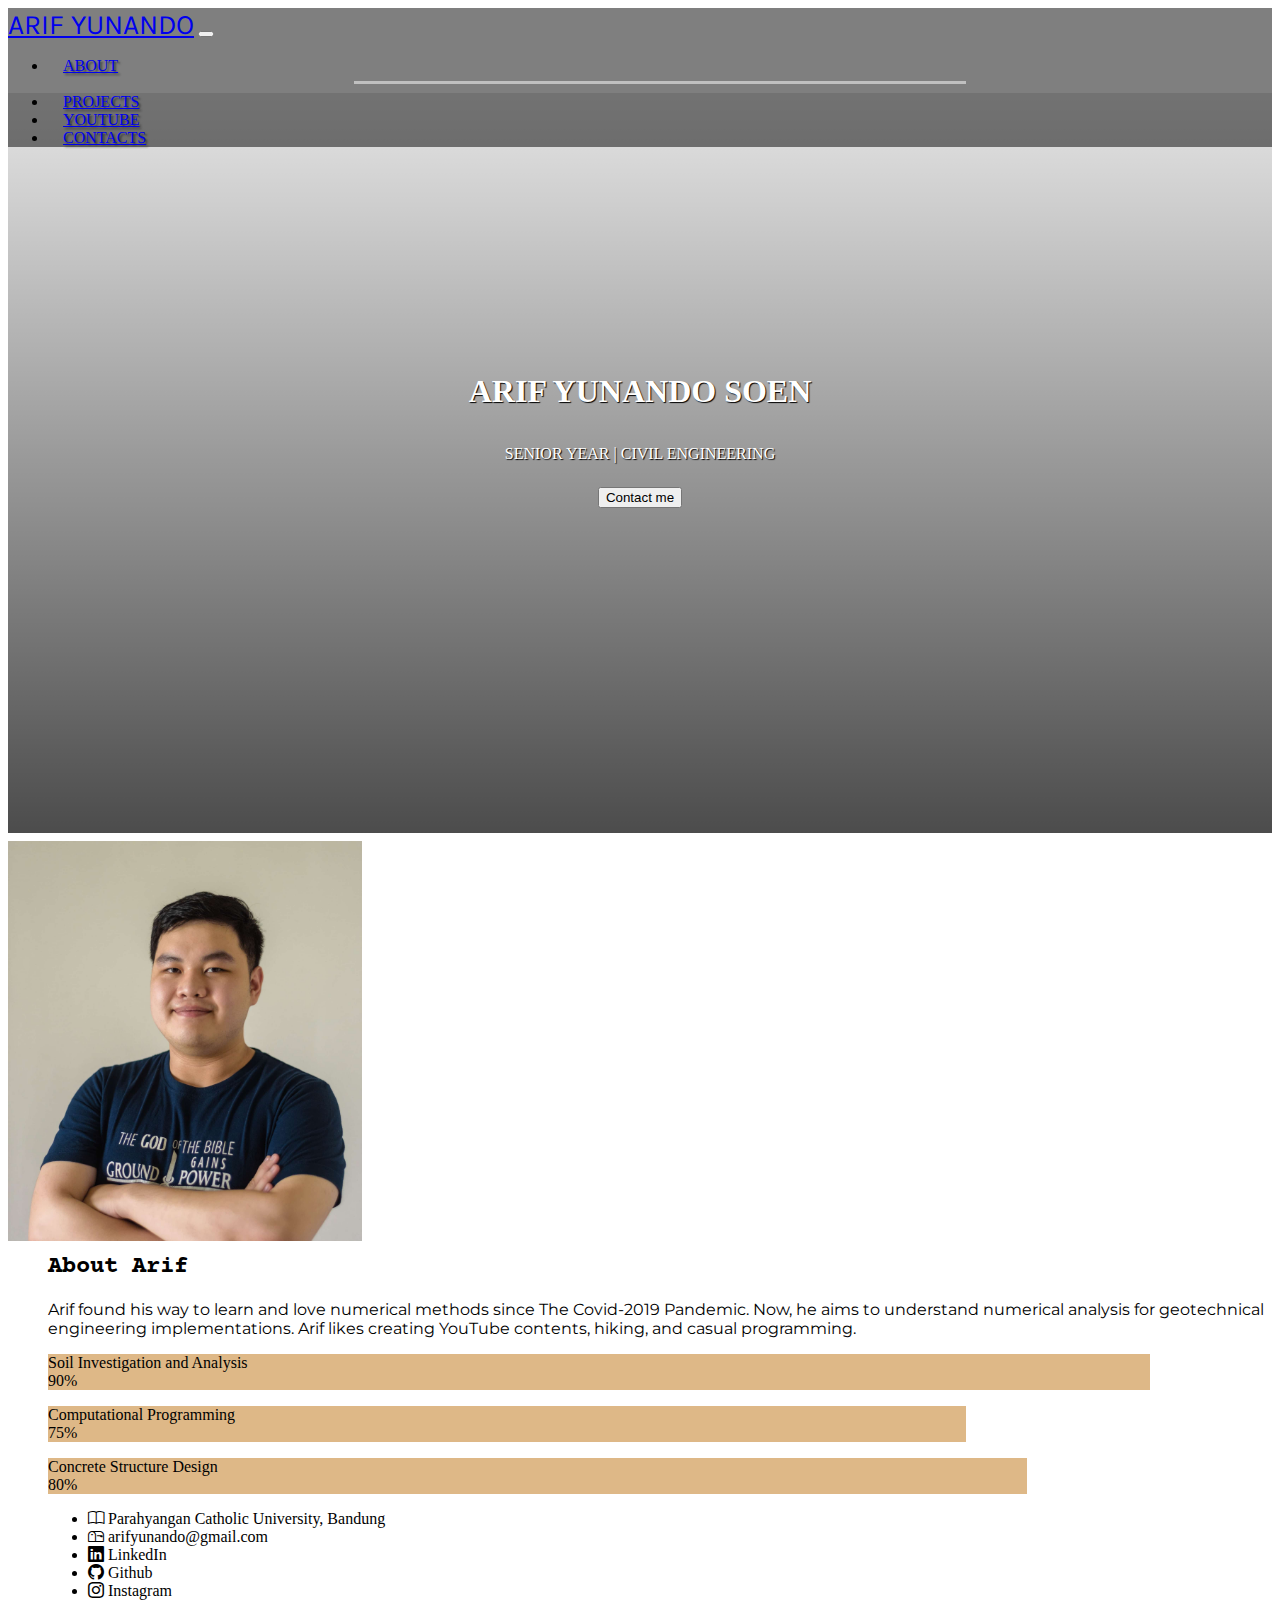
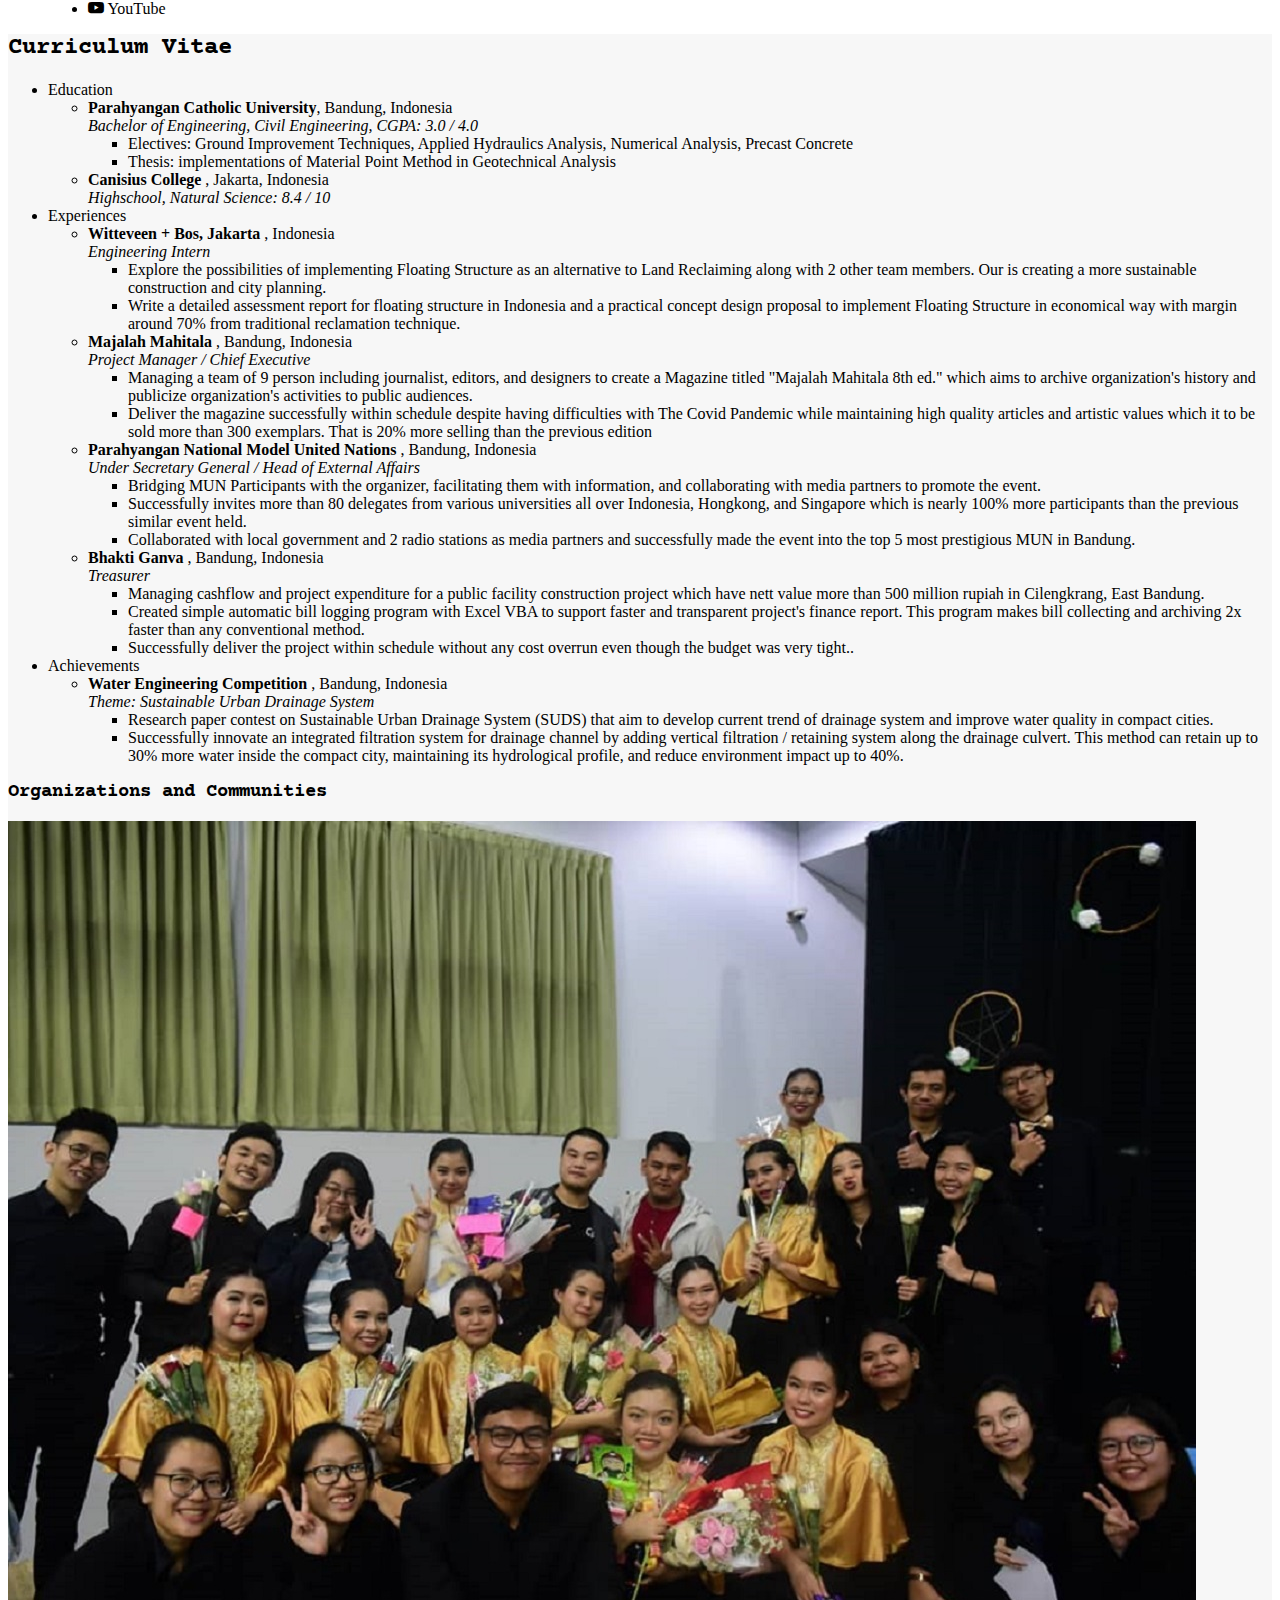
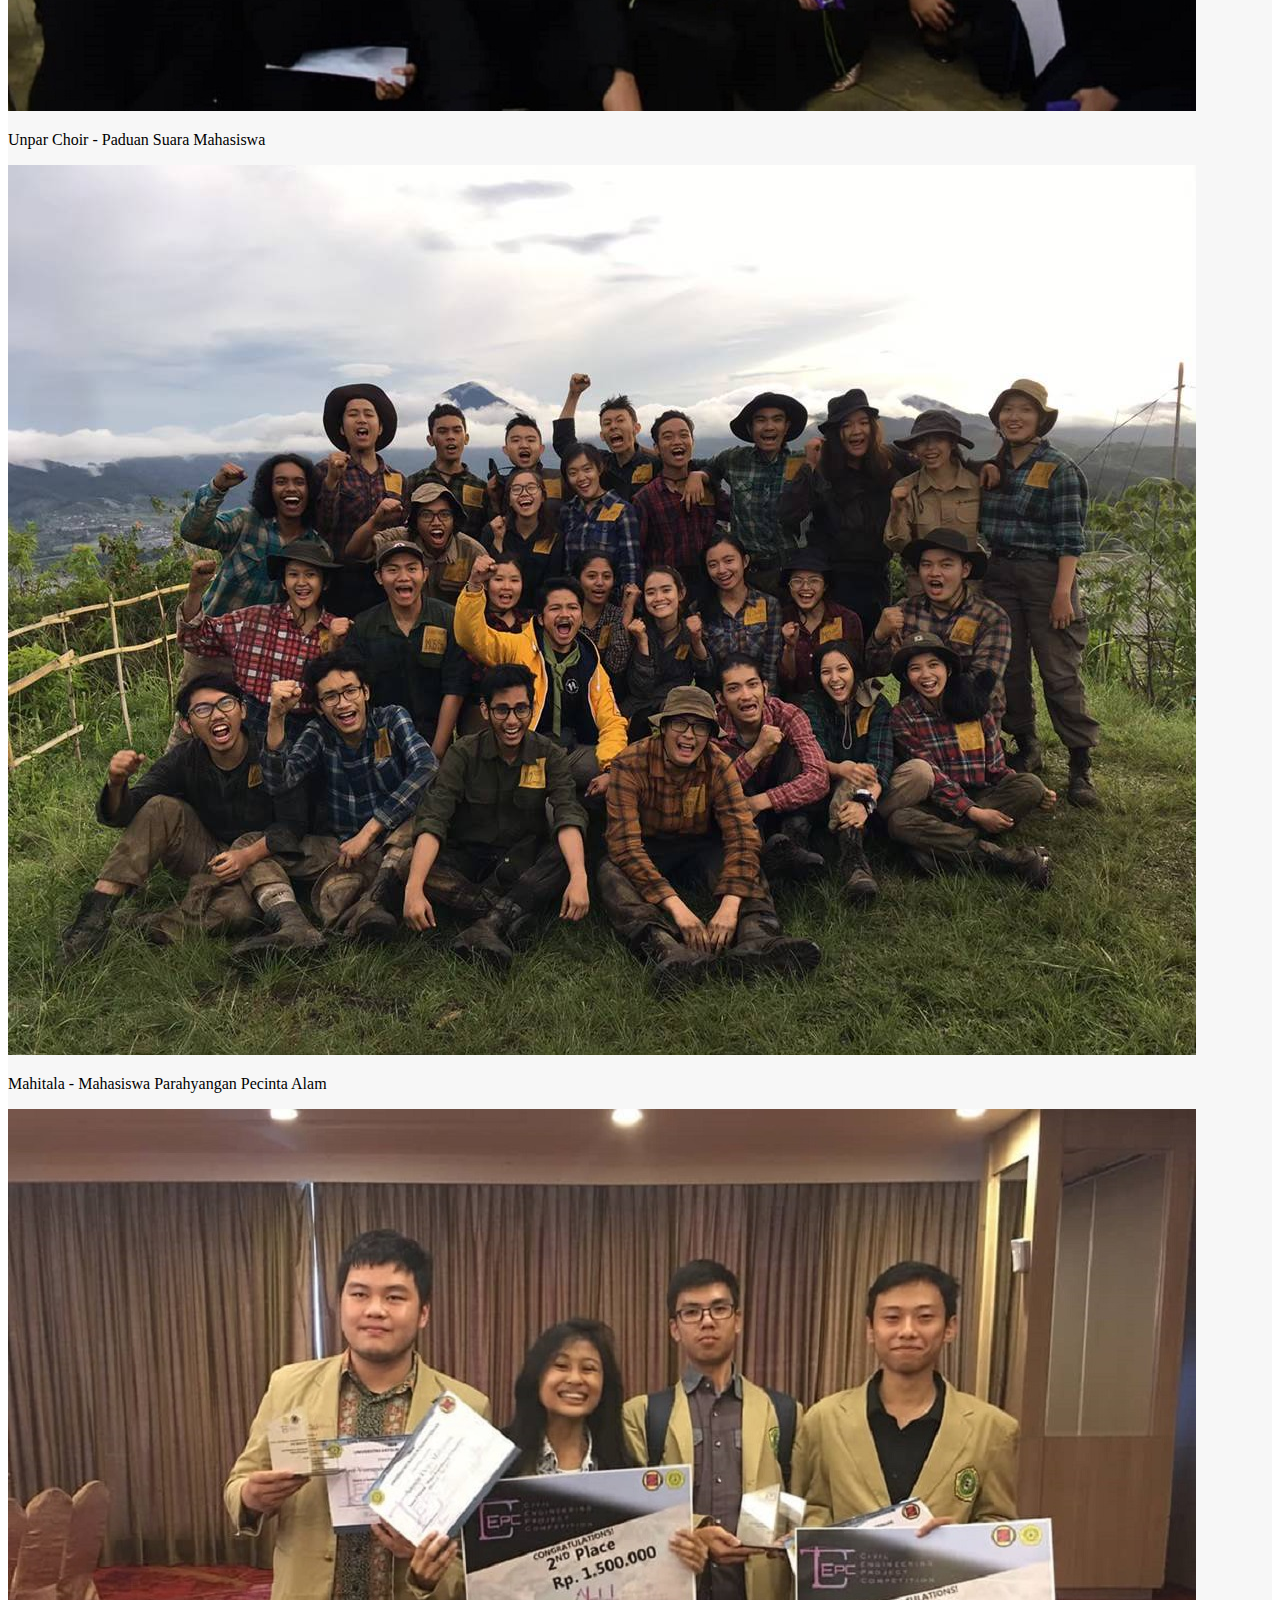
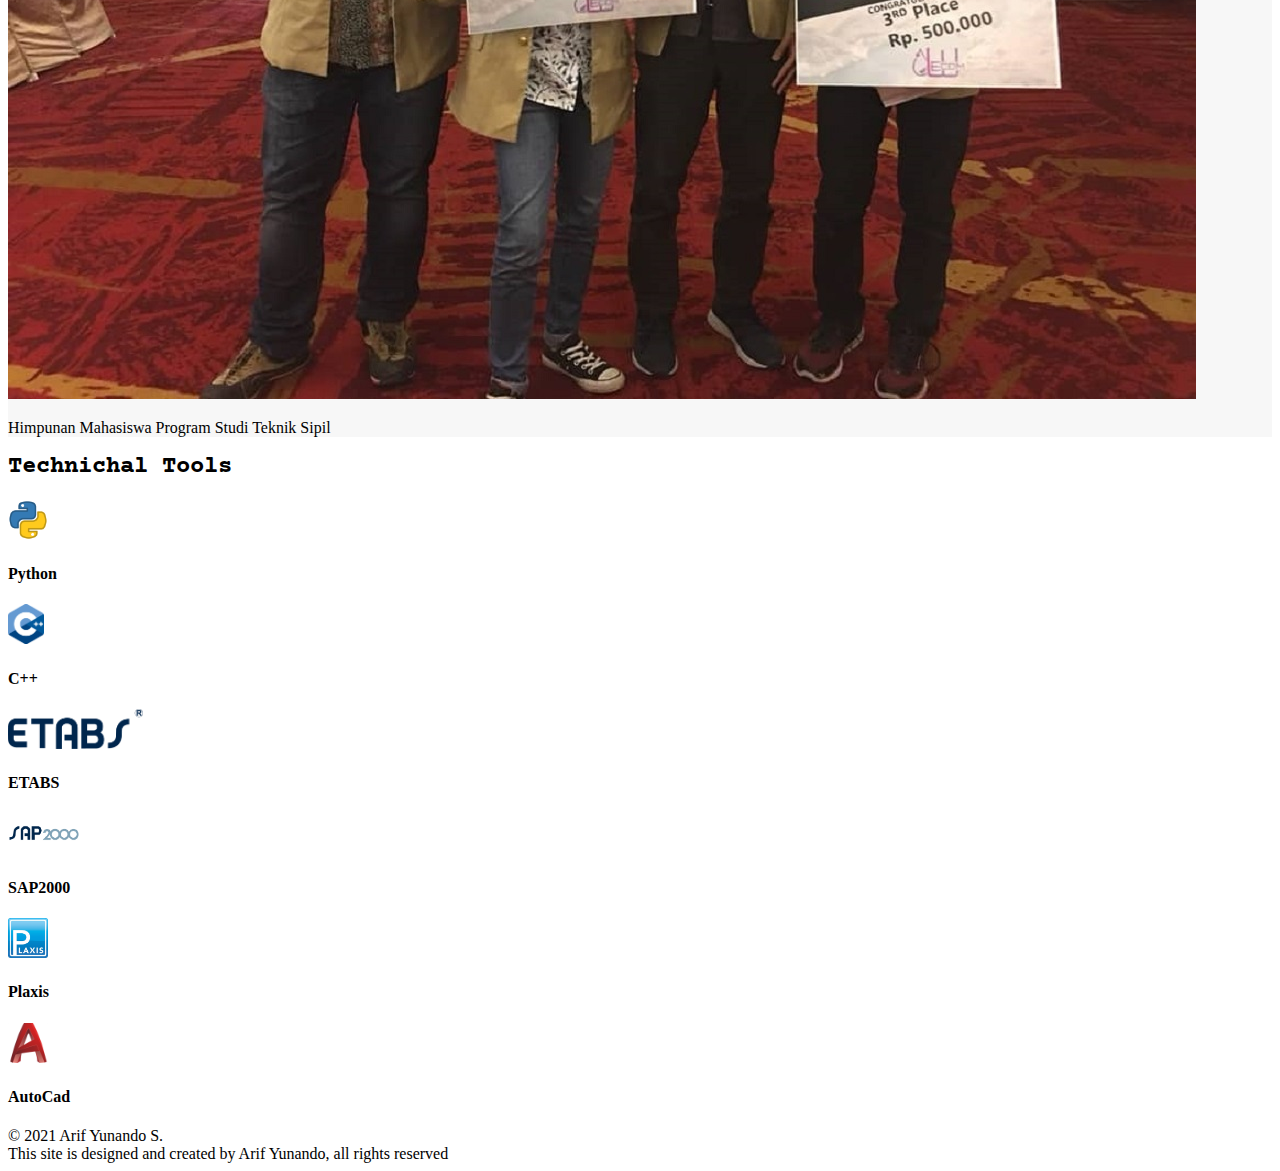
==== index.html @ 70ab84d9 "Add files via upload" ====
<!DOCTYPE html>
<html lang="en">
  <head>
    <!-- Required meta tags -->
    <meta charset="utf-8" />
    <meta name="viewport" content="width=device-width, initial-scale=1" />

    <!-- Fonts -->
    <link rel="preconnect" href="https://fonts.googleapis.com" />
    <link rel="preconnect" href="https://fonts.gstatic.com" crossorigin />

    <!-- Karla -->
    <link
      href="https://fonts.googleapis.com/css2?family=Karla:wght@200&display=swap"
      rel="stylesheet"
    />
    <!-- Open Sans -->
    <link
      href="https://fonts.googleapis.com/css2?family=Open+Sans&display=swap"
      rel="stylesheet"
    />
    <!-- Courier -->
    <link
      href="https://fonts.googleapis.com/css2?family=Courier+Prime&family=Open+Sans&display=swap"
      rel="stylesheet"
    />
    <!-- Montserat -->
    <link
      href="https://fonts.googleapis.com/css2?family=Montserrat&display=swap"
      rel="stylesheet"
    />
    <!-- Bootstrap CSS -->
    <link
      href="https://cdn.jsdelivr.net/npm/bootstrap@5.0.2/dist/css/bootstrap.min.css"
      rel="stylesheet"
      integrity="sha384-EVSTQN3/azprG1Anm3QDgpJLIm9Nao0Yz1ztcQTwFspd3yD65VohhpuuCOmLASjC"
      crossorigin="anonymous"
    />

    <!-- Personal Style -->
    <link rel="stylesheet" href="style.css" />
    <link
      rel="stylesheet"
      href="https://cdn.jsdelivr.net/npm/bootstrap-icons@1.5.0/font/bootstrap-icons.css"
    />

    <title>Arif Yunando | Home</title>
  </head>
  <body>
    <!-- NAVBAR -->
    <nav class="navbar navbar-expand-lg navbar-dark">
      <div class="container">
        <a class="navbar-brand" href="#">ARIF YUNANDO</a>
        <button
          class="navbar-toggler"
          type="button"
          data-bs-toggle="collapse"
          data-bs-target="#navbarNav"
          aria-controls="navbarNav"
          aria-expanded="false"
          aria-label="Toggle navigation"
        >
          <span class="navbar-toggler-icon"></span>
        </button>
        <div class="collapse navbar-collapse" id="navbarNav">
          <ul class="navbar-nav ms-auto">
            <li class="nav-item">
              <a class="nav-link active" aria-current="page" href="#">About</a>
            </li>
            <li class="nav-item">
              <a class="nav-link" href="#">Projects</a>
            </li>
            <li class="nav-item">
              <a class="nav-link" href="#">YouTube</a>
            </li>
            <li class="nav-item">
              <a class="nav-link" href="#">Contacts</a>
            </li>
          </ul>
        </div>
      </div>
    </nav>

    <!-- JUMBOTRON -->
    <div class="jumbotron jumbotron-fluid">
      <div class="container">
        <h1 class="display-4">ARIF YUNANDO SOEN</h1>
        <p class="lead">SENIOR YEAR | CIVIL ENGINEERING</p>
        <center>
          <button class="btn btn-light" type="button">Contact me</button>
        </center>
      </div>
    </div>

    <!-- HIGHLIGHTS -->
    <section class="highlights">
      <div class="container">
        <!-- Photos and Links -->
        <div class="row justify-content-center p-5">
          <div class="col-lg-4 headshot">
            <img
              src="img/profile_compressed.jpg"
              alt="headshot"
              class="img-fluid"
              height="400px"
            />
          </div>
          <div class="col-lg-8 about">
            <!-- About -->
            <h2 class="heads-1">About Arif</h2>
            <p class="pitch">
              Arif found his way to learn and love numerical methods since The
              Covid-2019 Pandemic. Now, he aims to understand numerical analysis
              for geotechnical engineering implementations. Arif likes creating
              YouTube contents, hiking, and casual programming.
            </p>
            <!-- Skillbar -->
            <div class="row border border-3 rounded-3 skillbar1">
              <div class="col skillbar-text">
                Soil Investigation and Analysis
              </div>
              <div class="col text-end skillbar-text">90%</div>
            </div>
            <div class="row border border-3 rounded-3 skillbar2">
              <div class="col skillbar-text">Computational Programming</div>
              <div class="col text-end skillbar-text">75%</div>
            </div>
            <div class="row border border-3 rounded-3 skillbar3">
              <div class="col skillbar-text">Concrete Structure Design</div>
              <div class="col text-end skillbar-text">80%</div>
            </div>
            <!-- Contacts info -->
            <ul class="list-unstyled contacts-list">
              <li class="pb-1">
                <i class="bi bi-book"></i> Parahyangan Catholic University,
                Bandung
              </li>
              <li class="pb-1">
                <i class="bi bi-mailbox"></i>
                <a href="mailto:arifyunando@gmail.com">
                  arifyunando@gmail.com
                </a>
              </li>
              <li class="pb-1">
                <i class="bi bi-linkedin"></i>
                <a href="https://www.linkedin.com/in/arifyunando/">LinkedIn</a>
              </li>
              <li class="pb-1">
                <i class="bi bi-github"></i>
                <a href="https://github.com/arifyunando">Github</a>
              </li>
              <li class="pb-1">
                <i class="bi bi-instagram"></i>
                <a href="https://www.instagram.com/arifyunando/">Instagram</a>
              </li>
              <li class="pb-1"><i class="bi bi-youtube"></i> YouTube</li>
            </ul>
          </div>
        </div>
      </div>
    </section>

    <!-- ACTIVITIES -->
    <section class="activities">
      <div class="container">
        <div class="row justify-content-center">
          <div class="col-lg-9">
            <h2 class="heads-1 text-center p-5">Curriculum Vitae</h2>
            <ul class="list-unstyled sub-header">
              <li class="p-3 h3">Education</li>
              <ul>
                <li>
                  <strong>Parahyangan Catholic University</strong>, Bandung,
                  Indonesia<br />
                  <em
                    >Bachelor of Engineering, Civil Engineering, CGPA: 3.0 /
                    4.0</em
                  >
                  <ul>
                    <li>
                      Electives: Ground Improvement Techniques, Applied
                      Hydraulics Analysis, Numerical Analysis, Precast Concrete
                    </li>
                    <li>
                      Thesis: implementations of Material Point Method in
                      Geotechnical Analysis
                    </li>
                  </ul>
                </li>
                <li>
                  <strong>Canisius College </strong>, Jakarta, Indonesia <br />
                  <em>Highschool, Natural Science: 8.4 / 10</em>
                </li>
              </ul>
              <li class="p-3 h3">Experiences</li>
              <ul>
                <li>
                  <strong>Witteveen + Bos, Jakarta </strong>, Indonesia <br />
                  <em>Engineering Intern</em>
                  <ul>
                    <li>
                      Explore the possibilities of implementing Floating
                      Structure as an alternative to Land Reclaiming along with
                      2 other team members. Our is creating a more sustainable
                      construction and city planning.
                    </li>
                    <li>
                      Write a detailed assessment report for floating structure
                      in Indonesia and a practical concept design proposal to
                      implement Floating Structure in economical way with margin
                      around 70% from traditional reclamation technique.
                    </li>
                  </ul>
                </li>
                <li>
                  <strong>Majalah Mahitala </strong>, Bandung, Indonesia <br />
                  <em>Project Manager / Chief Executive</em>
                  <ul>
                    <li>
                      Managing a team of 9 person including journalist, editors,
                      and designers to create a Magazine titled "Majalah
                      Mahitala 8th ed." which aims to archive organization's
                      history and publicize organization's activities to public
                      audiences.
                    </li>
                    <li>
                      Deliver the magazine successfully within schedule despite
                      having difficulties with The Covid Pandemic while
                      maintaining high quality articles and artistic values
                      which it to be sold more than 300 exemplars. That is 20%
                      more selling than the previous edition
                    </li>
                  </ul>
                </li>
                <li>
                  <strong>Parahyangan National Model United Nations </strong>,
                  Bandung, Indonesia
                  <br />
                  <em>Under Secretary General / Head of External Affairs</em>
                  <ul>
                    <li>
                      Bridging MUN Participants with the organizer, facilitating
                      them with information, and collaborating with media
                      partners to promote the event.
                    </li>
                    <li>
                      Successfully invites more than 80 delegates from various
                      universities all over Indonesia, Hongkong, and Singapore
                      which is nearly 100% more participants than the previous
                      similar event held.
                    </li>
                    <li>
                      Collaborated with local government and 2 radio stations as
                      media partners and successfully made the event into the
                      top 5 most prestigious MUN in Bandung.
                    </li>
                  </ul>
                </li>
                <li>
                  <strong>Bhakti Ganva </strong>, Bandung, Indonesia <br />
                  <em>Treasurer</em>
                  <ul>
                    <li>
                      Managing cashflow and project expenditure for a public
                      facility construction project which have nett value more
                      than 500 million rupiah in Cilengkrang, East Bandung.
                    </li>
                    <li>
                      Created simple automatic bill logging program with Excel
                      VBA to support faster and transparent project's finance
                      report. This program makes bill collecting and archiving
                      2x faster than any conventional method.
                    </li>
                    <li>
                      Successfully deliver the project within schedule without
                      any cost overrun even though the budget was very tight..
                    </li>
                  </ul>
                </li>
              </ul>
              <li class="p-3 h3">Achievements</li>
              <ul>
                <li>
                  <strong>Water Engineering Competition </strong>, Bandung,
                  Indonesia <br />
                  <em>Theme: Sustainable Urban Drainage System</em>
                  <ul>
                    <li>
                      Research paper contest on Sustainable Urban Drainage
                      System (SUDS) that aim to develop current trend of
                      drainage system and improve water quality in compact
                      cities.
                    </li>
                    <li>
                      Successfully innovate an integrated filtration system for
                      drainage channel by adding vertical filtration / retaining
                      system along the drainage culvert. This method can retain
                      up to 30% more water inside the compact city, maintaining
                      its hydrological profile, and reduce environment impact up
                      to 40%.
                    </li>
                  </ul>
                </li>
              </ul>
            </ul>
          </div>
          <div class="row">
            <div class="col">
              <h3 class="heads-1 text-center p-4">
                Organizations and Communities
              </h3>
            </div>
          </div>
          <div class="row">
            <div class="col-md-4 text-center mb-3">
              <div class="card">
                <img src="img/psm.jpg" class="card-img-top" alt="psm" />
                <div class="card-body">
                  <p class="card-text">Unpar Choir - Paduan Suara Mahasiswa</p>
                </div>
              </div>
            </div>
            <div class="col-md-4 text-center mb-3">
              <div class="card">
                <img
                  src="img/mahitala.jpg"
                  class="card-img-top"
                  alt="mahitala"
                />
                <div class="card-body">
                  <p class="card-text">
                    Mahitala - Mahasiswa Parahyangan Pecinta Alam
                  </p>
                </div>
              </div>
            </div>
            <div class="col-md-4 text-center mb-3">
              <div class="card">
                <img src="img/wecom.jpg" class="card-img-top" alt="wecom" />
                <div class="card-body">
                  <p class="card-text">
                    Himpunan Mahasiswa Program Studi Teknik Sipil
                  </p>
                </div>
              </div>
            </div>
          </div>
        </div>
      </div>
    </section>
    <!-- TOOLS -->
    <div class="row justify-content-center">
      <div class="col-lg-10">
        <h2 class="heads-1 text-center p-5">Technichal Tools</h2>
        <div class="row text-center">
          <div class="col-md-2 col-6 p-2">
            <img src="img/tools_icon/python.png" height="40" alt="python" />
            <h4>Python</h4>
          </div>
          <div class="col-md-2 col-6 p-2">
            <img src="img/tools_icon/cpp.png" height="40" alt="cpp" />
            <h4>C++</h4>
          </div>
          <div class="col-md-2 col-6 p-2">
            <img src="img/tools_icon/etabs.png" height="40" alt="etabs" />
            <h4>ETABS</h4>
          </div>
          <div class="col-md-2 col-6 p-2">
            <img src="img/tools_icon/sap2000.png" height="40" alt="sap2000" />
            <h4>SAP2000</h4>
          </div>
          <div class="col-md-2 col-6 p-2">
            <img src="img/tools_icon/plaxis.jpg" height="40" alt="plaxis" />
            <h4>Plaxis</h4>
          </div>
          <div class="col-md-2 col-6 p-2">
            <img src="img/tools_icon/acad.png" height="40" alt="acad" />
            <h4>AutoCad</h4>
          </div>
        </div>
      </div>
    </div>
    <!-- FOOTER -->
    <footer class="bd-footer py-5 mt-5 bg-light">
      <div class="container py-5">
        <div class="row justify-content-center">
          <div class="col text-center">
            &copy; 2021 Arif Yunando S. <br />
            This site is designed and created by Arif Yunando, all rights
            reserved
          </div>
        </div>
      </div>
    </footer>
    <script
      src="https://cdn.jsdelivr.net/npm/bootstrap@5.0.2/dist/js/bootstrap.bundle.min.js"
      integrity="sha384-MrcW6ZMFYlzcLA8Nl+NtUVF0sA7MsXsP1UyJoMp4YLEuNSfAP+JcXn/tWtIaxVXM"
      crossorigin="anonymous"
    ></script>
  </body>
</html>
---- style.css ----
/* GENERAL Style */

/* NAVBAR */
.navbar {
  position: relative;
  z-index: 1;
}

.navbar-brand {
  font-family: "Karla", sans-serif;
  font-size: 28px;
  /* text-shadow: 1px 1px 1px rgba(0, 0, 0, 30%); */
}

/* JUMBOTRON */
.jumbotron {
  background-image: url("img/jumbotron-nature-bg.jpg");
  background-size: cover;
  margin-top: -75px;
  height: 740px;
  position: relative;
}

.jumbotron::before {
  content: "";
  display: block;
  width: 100%;
  height: 100%;
  background-image: linear-gradient(
    to top,
    rgba(0, 0, 0, 0.7),
    rgba(0, 0, 0, 0.1)
  );
  position: absolute;
  bottom: 0;
}

.jumbotron .container {
  position: relative;
  z-index: 0;
}

.jumbotron .display-4 {
  padding-top: 280px;
}

.jumbotron .lead,
.display-4 {
  text-align: center;
  text-shadow: 1px 1px 1px black;
  padding-top: 0.3rem;
  padding-bottom: 0.5rem;
  color: white;
}

.headshot {
  padding-top: 0.5rem;
}

.heads-1 {
  text-align: start;
  font-family: "Courier Prime", monospace;
  margin-top: 0.5rem;
}

.highlights .pitch {
  text-align: start;
  font-family: "Montserrat", sans-serif;
}

.skillbar1 {
  position: relative;
  margin-bottom: 1rem;
}
.skillbar2 {
  position: relative;
  margin-bottom: 1rem;
}
.skillbar3 {
  position: relative;
  margin-bottom: 1rem;
}

.skillbar1::after {
  content: "";
  display: block;
  width: 90%;
  height: 100%;
  background-color: burlywood;
  position: absolute;
  bottom: 0;
}
.skillbar2::after {
  content: "";
  display: block;
  width: 75%;
  height: 100%;
  background-color: burlywood;
  position: absolute;
  bottom: 0;
}
.skillbar3::after {
  content: "";
  display: block;
  width: 80%;
  height: 100%;
  background-color: burlywood;
  position: absolute;
  bottom: 0;
}

.skillbar-text {
  position: relative;
  z-index: 3;
}

.contacts-list a,
a:focus,
a:active {
  text-decoration: none;
  color: inherit;
}

.contacts-list a:hover {
  text-decoration-line: underline;
  color: inherit;
}

.activities {
  background-color: rgba(247, 247, 247, 255);
}

/* DESKTOP Style */
@media (min-width: 992px) {
  /* NAVBAR */
  .navbar::before {
    content: "";
    display: block;
    width: 100%;
    height: 100%;
    background-color: rgba(0, 0, 0, 0.5);
    position: absolute;
    bottom: 0;
  }

  .navbar .container {
    position: relative;
    z-index: 1;
  }

  .nav-link {
    text-transform: uppercase;
    text-shadow: 2px 2px 2px rgba(0, 0, 0, 0.5);
    margin-left: 15px;
    margin-right: 10px;
  }

  .navbar .nav-link:hover::after,
  .active::after {
    content: "";
    display: block;
    width: 50%;
    border-bottom: 3px solid silver;
    margin: auto;
    padding-bottom: 6px;
    margin-bottom: -9px;
  }

  /* JUMBOTRON */

  /* HIGHLIGHTS */
  .highlights .about {
    padding-left: 2.5rem;
  }
}

/* MOBILE Style */
@media (max-width: 991.98px) {
  /* NAVBAR */
  .navbar {
    background-color: black;
  }

  /* JUMBOTRON */
}
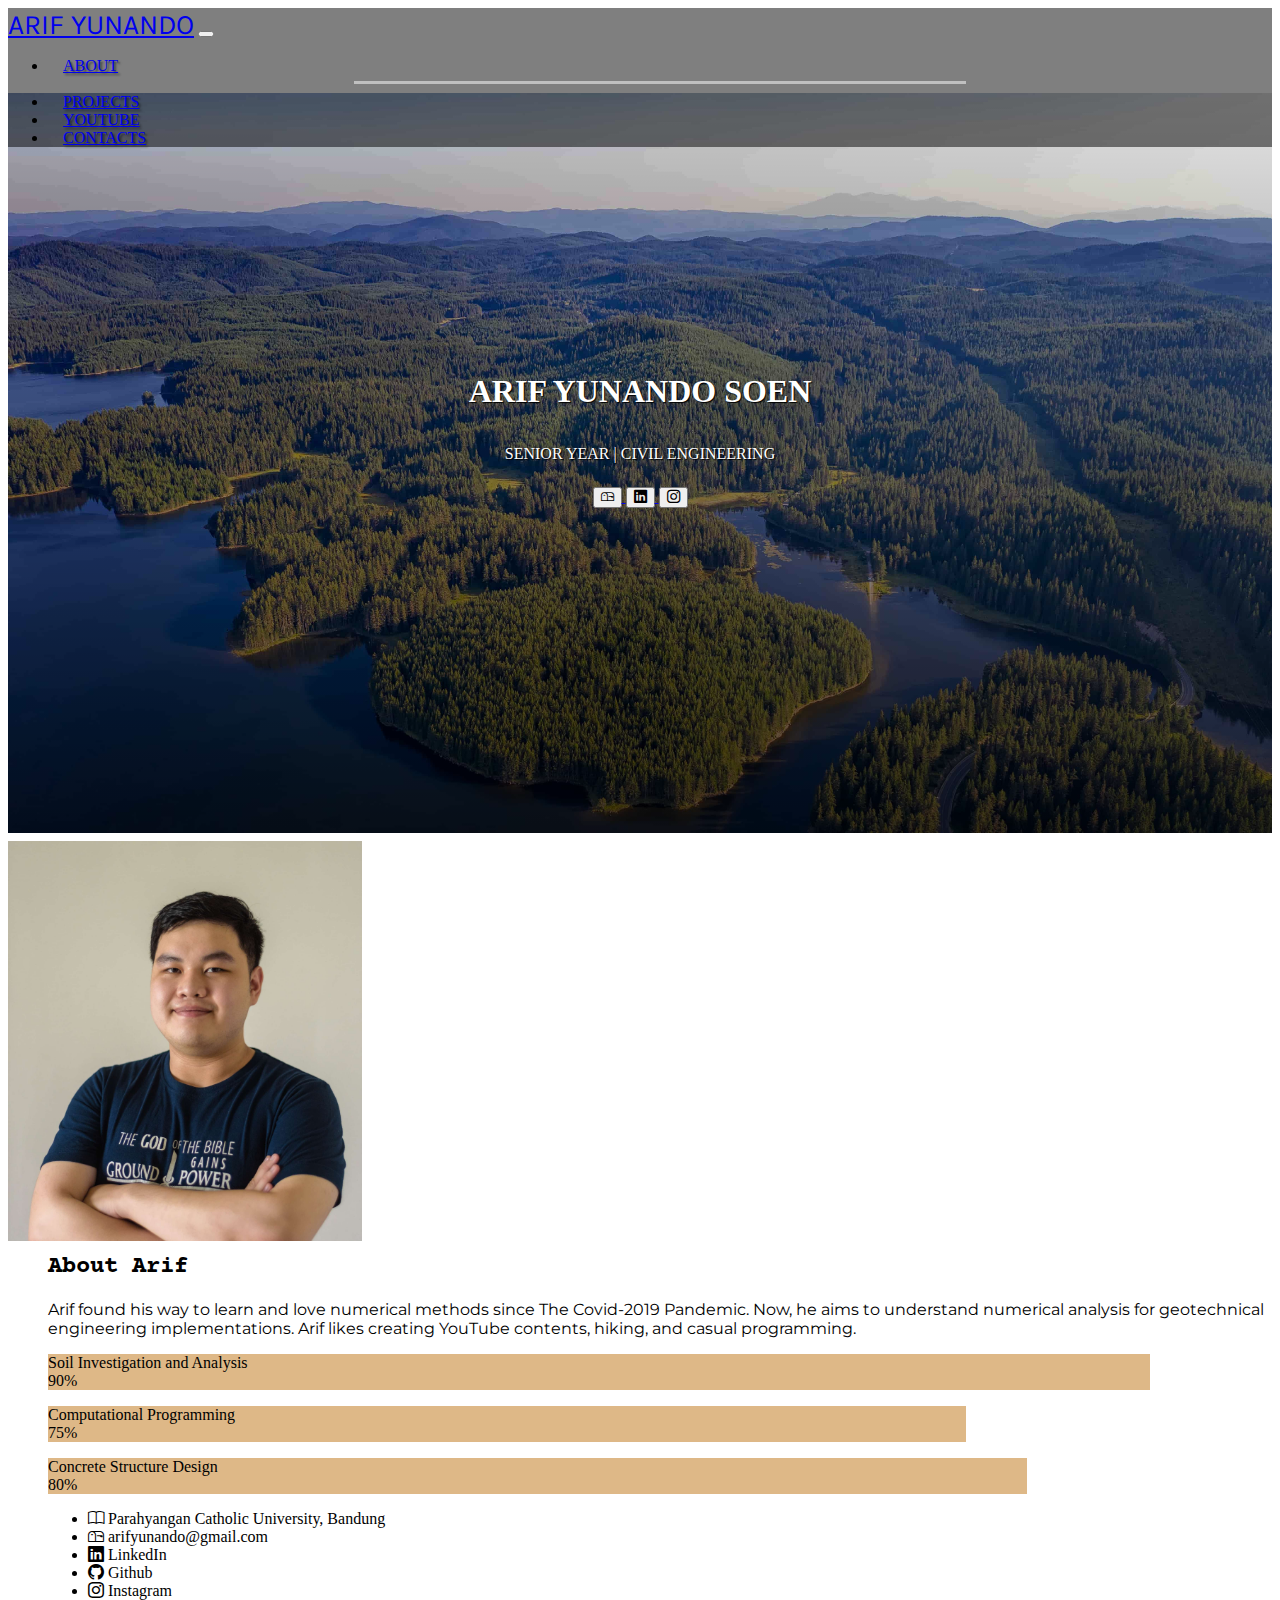
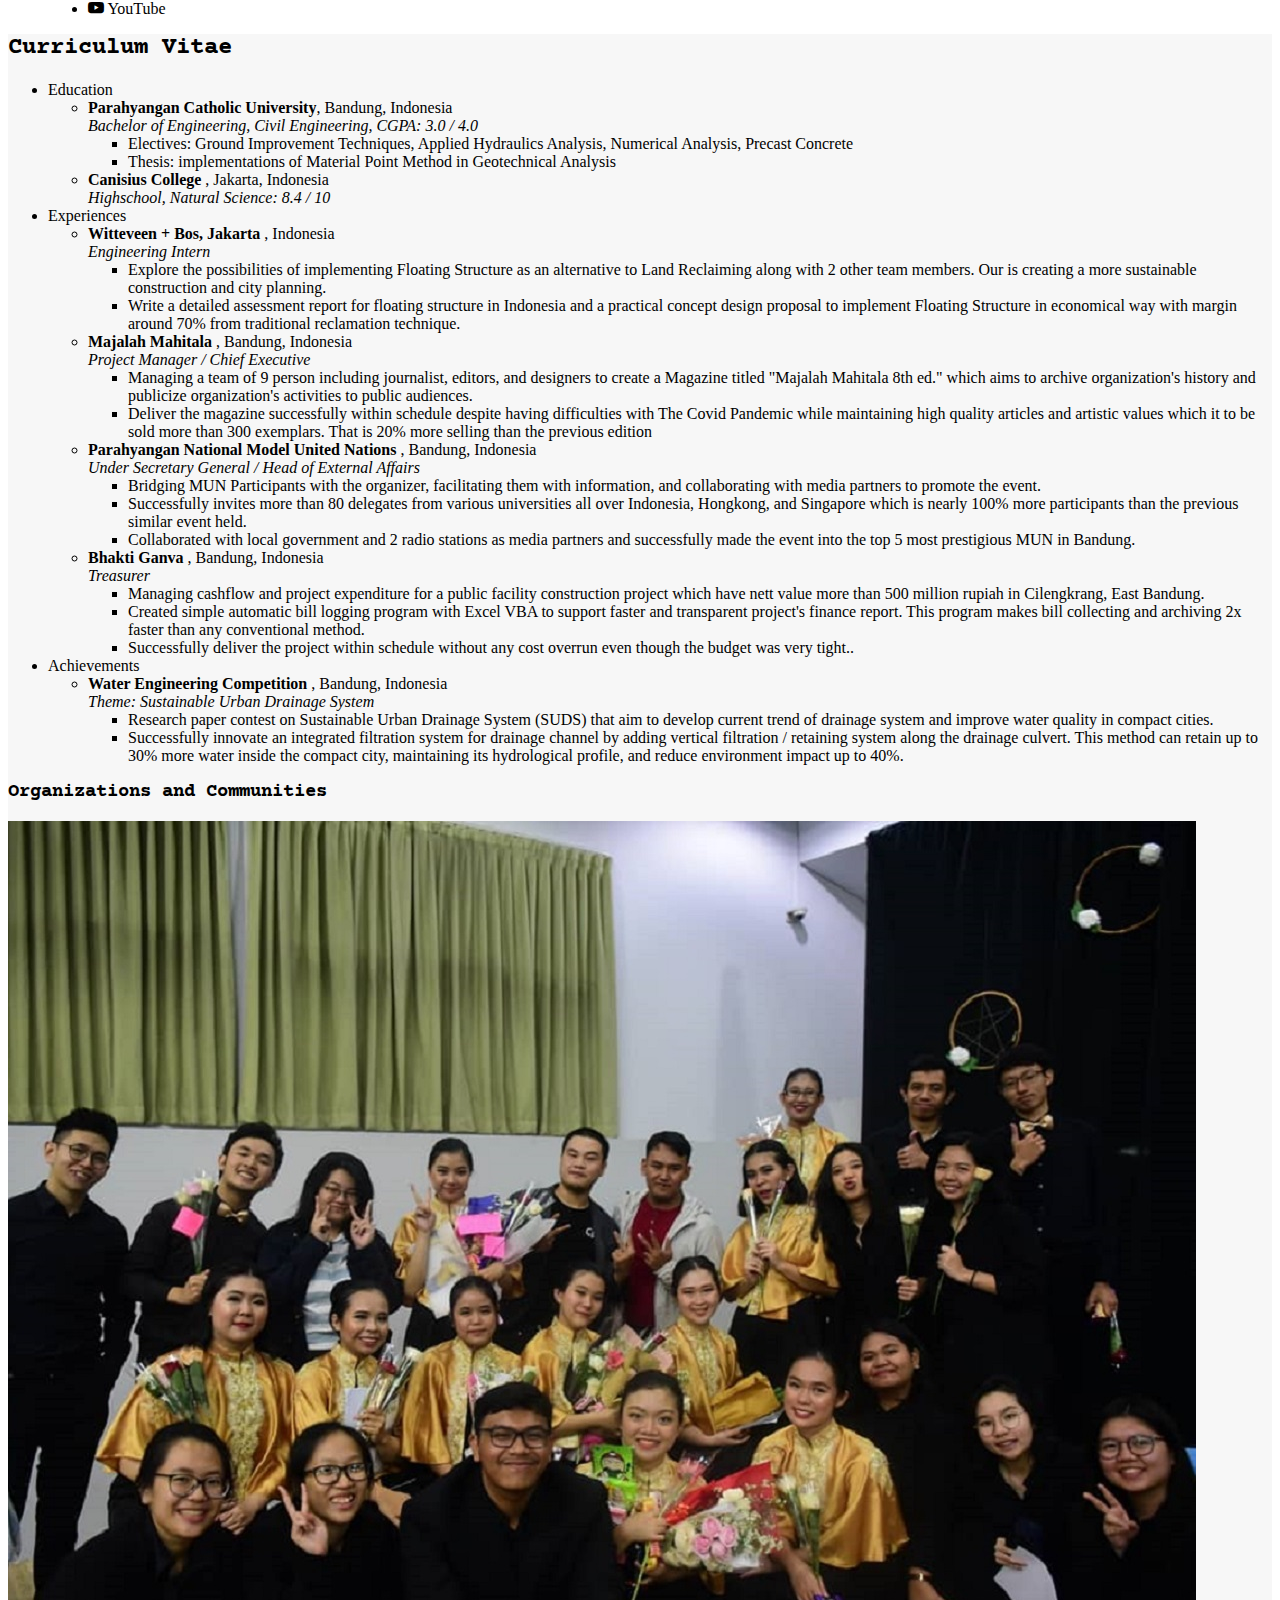
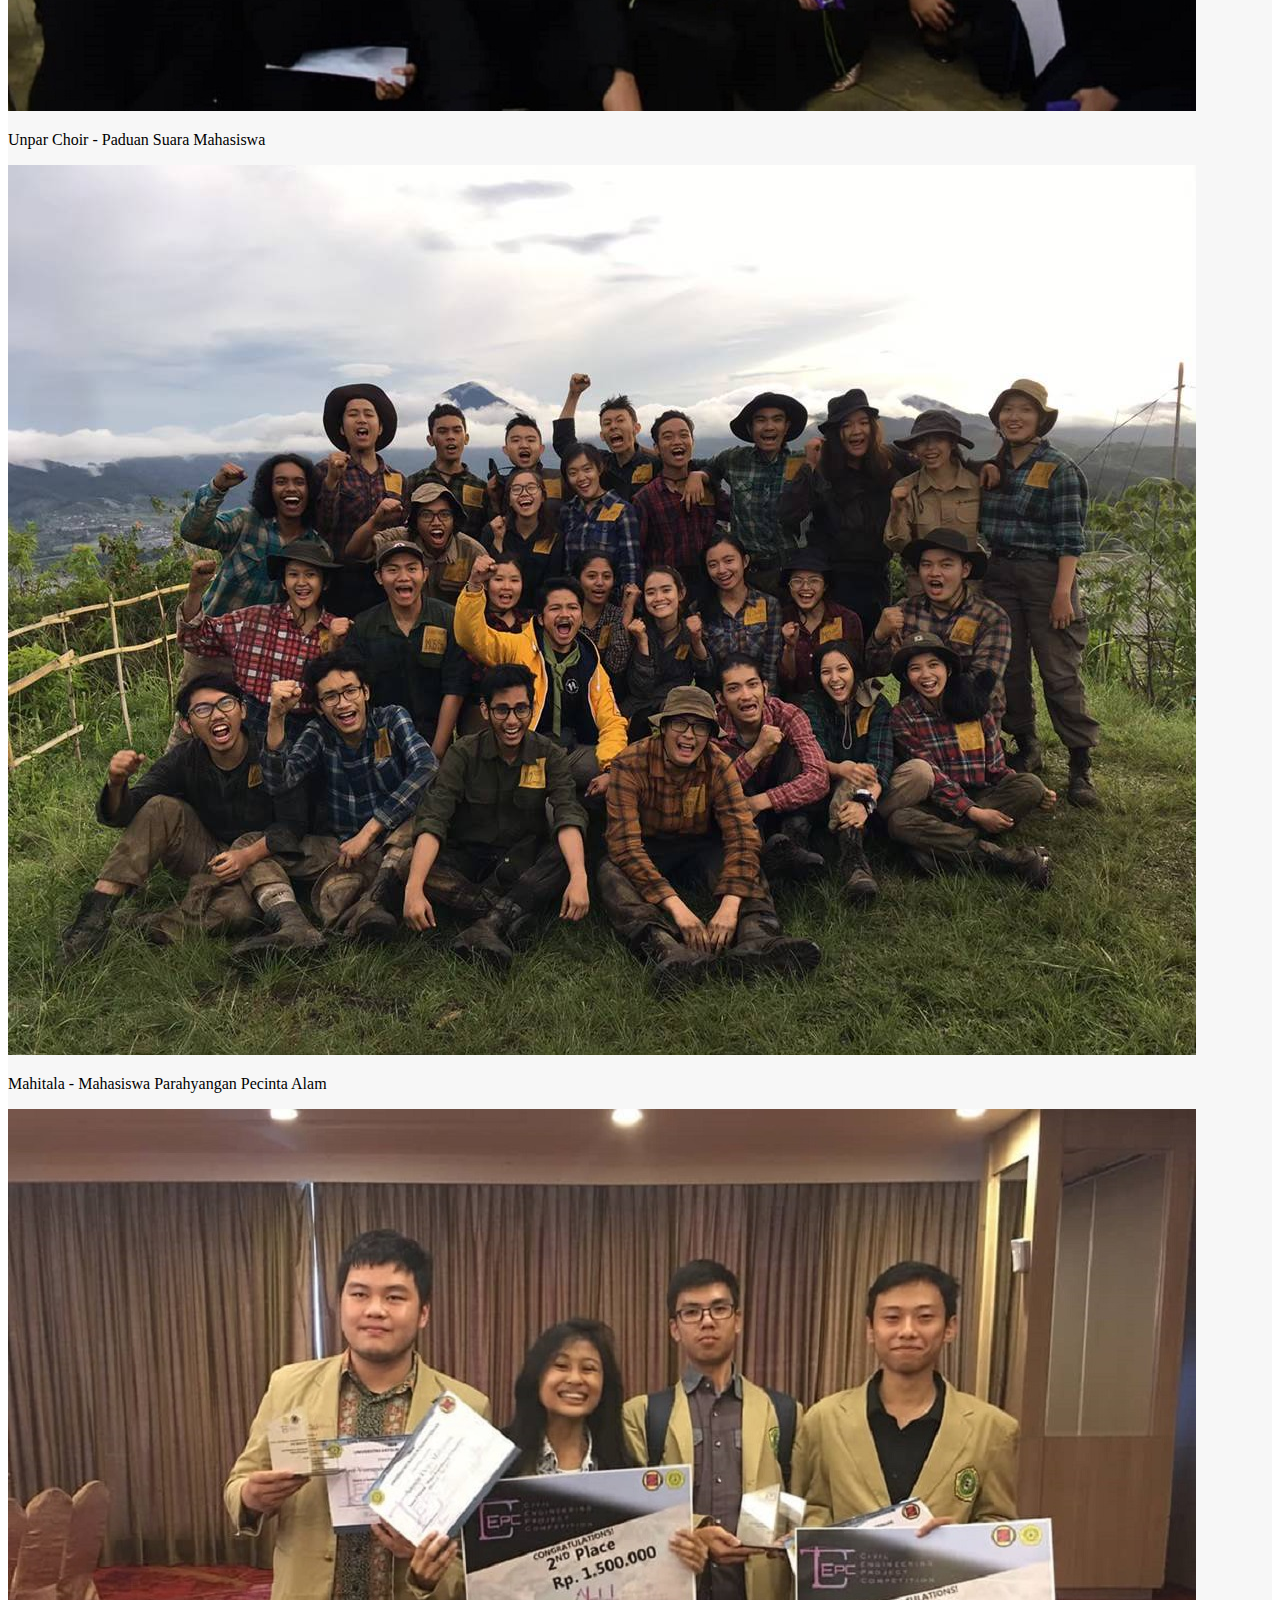
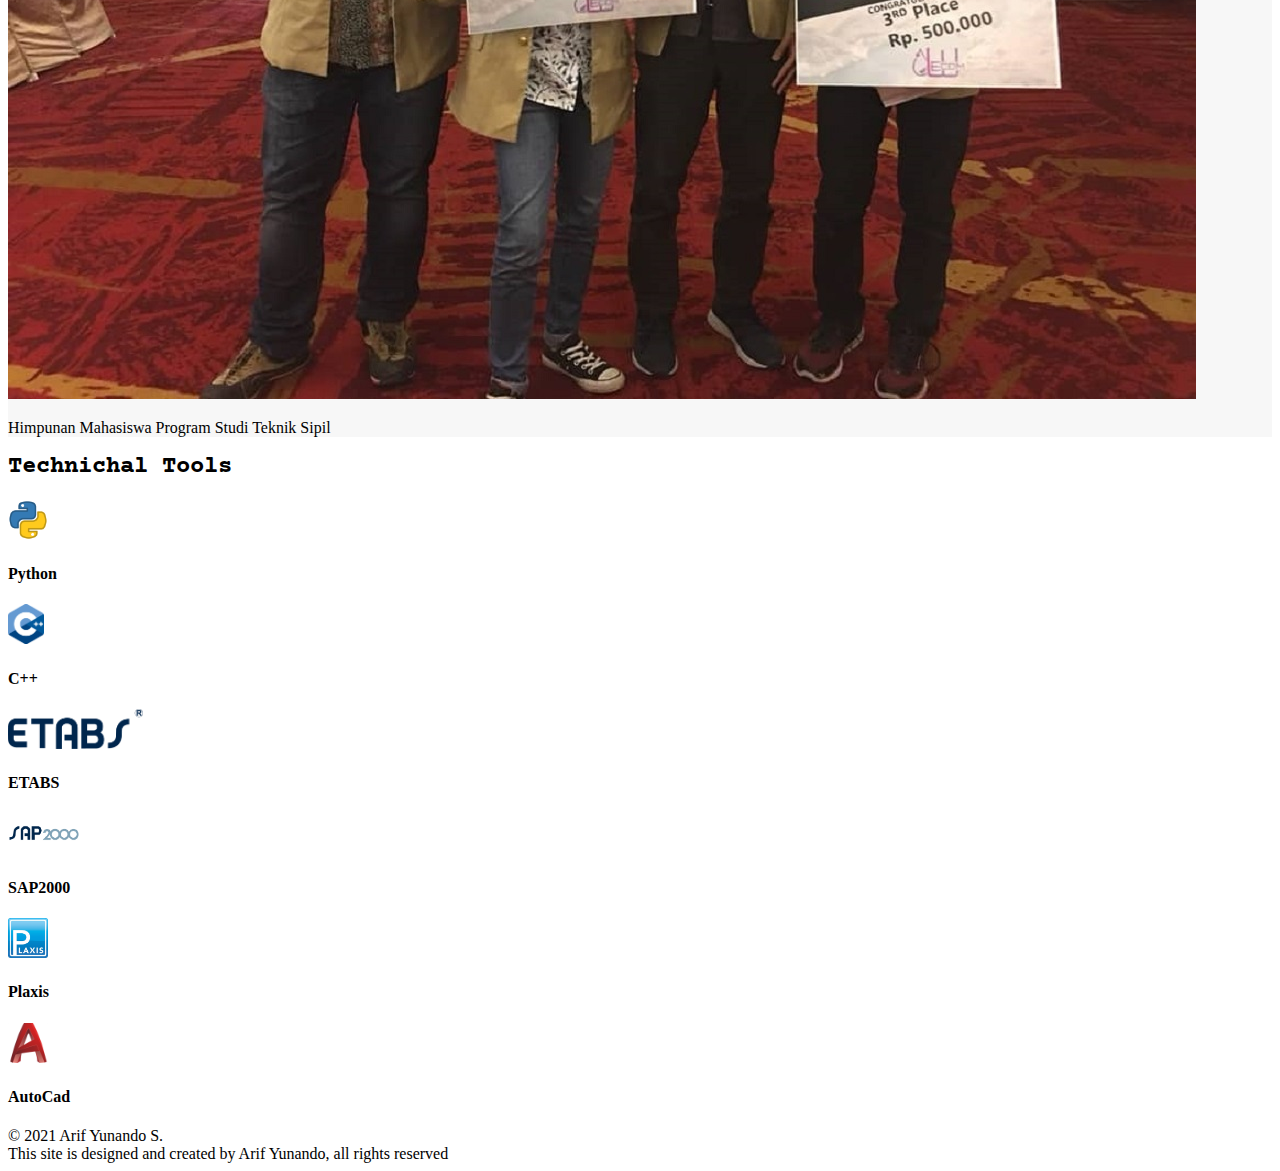
==== commit 78ef7c48: "change contact icons" ====
--- a/index.html
+++ b/index.html
@@ -87,7 +87,21 @@
         <h1 class="display-4">ARIF YUNANDO SOEN</h1>
         <p class="lead">SENIOR YEAR | CIVIL ENGINEERING</p>
         <center>
-          <button class="btn btn-light" type="button">Contact me</button>
+          <a href="mailto:arifyunando@gmail.com">
+            <button class="btn btn-outline-light" type="button">
+              <i class="bi bi-mailbox"></i>
+            </button>
+          </a>
+          <a href="https://www.linkedin.com/in/arifyunando/">
+            <button class="btn btn-outline-light" type="button">
+              <i class="bi bi-linkedin"></i>
+            </button>
+          </a>
+          <a href="https://www.instagram.com/arifyunando/">
+            <button class="btn btn-outline-light" type="button">
+              <i class="bi bi-instagram"></i>
+            </button>
+          </a>
         </center>
       </div>
     </div>
@@ -132,8 +146,10 @@
             <!-- Contacts info -->
             <ul class="list-unstyled contacts-list">
               <li class="pb-1">
-                <i class="bi bi-book"></i> Parahyangan Catholic University,
-                Bandung
+                <i class="bi bi-book"></i>
+                <a href="unpar.ac.id"
+                  >Parahyangan Catholic University, Bandung
+                </a>
               </li>
               <li class="pb-1">
                 <i class="bi bi-mailbox"></i>
--- a/style.css
+++ b/style.css
@@ -14,7 +14,7 @@
 
 /* JUMBOTRON */
 .jumbotron {
-  background-image: url("img/jumbotron-nature-bg.jpg");
+  background-image: url("img/jumbotron-nature-bg-compressed.jpg");
   background-size: cover;
   margin-top: -75px;
   height: 740px;
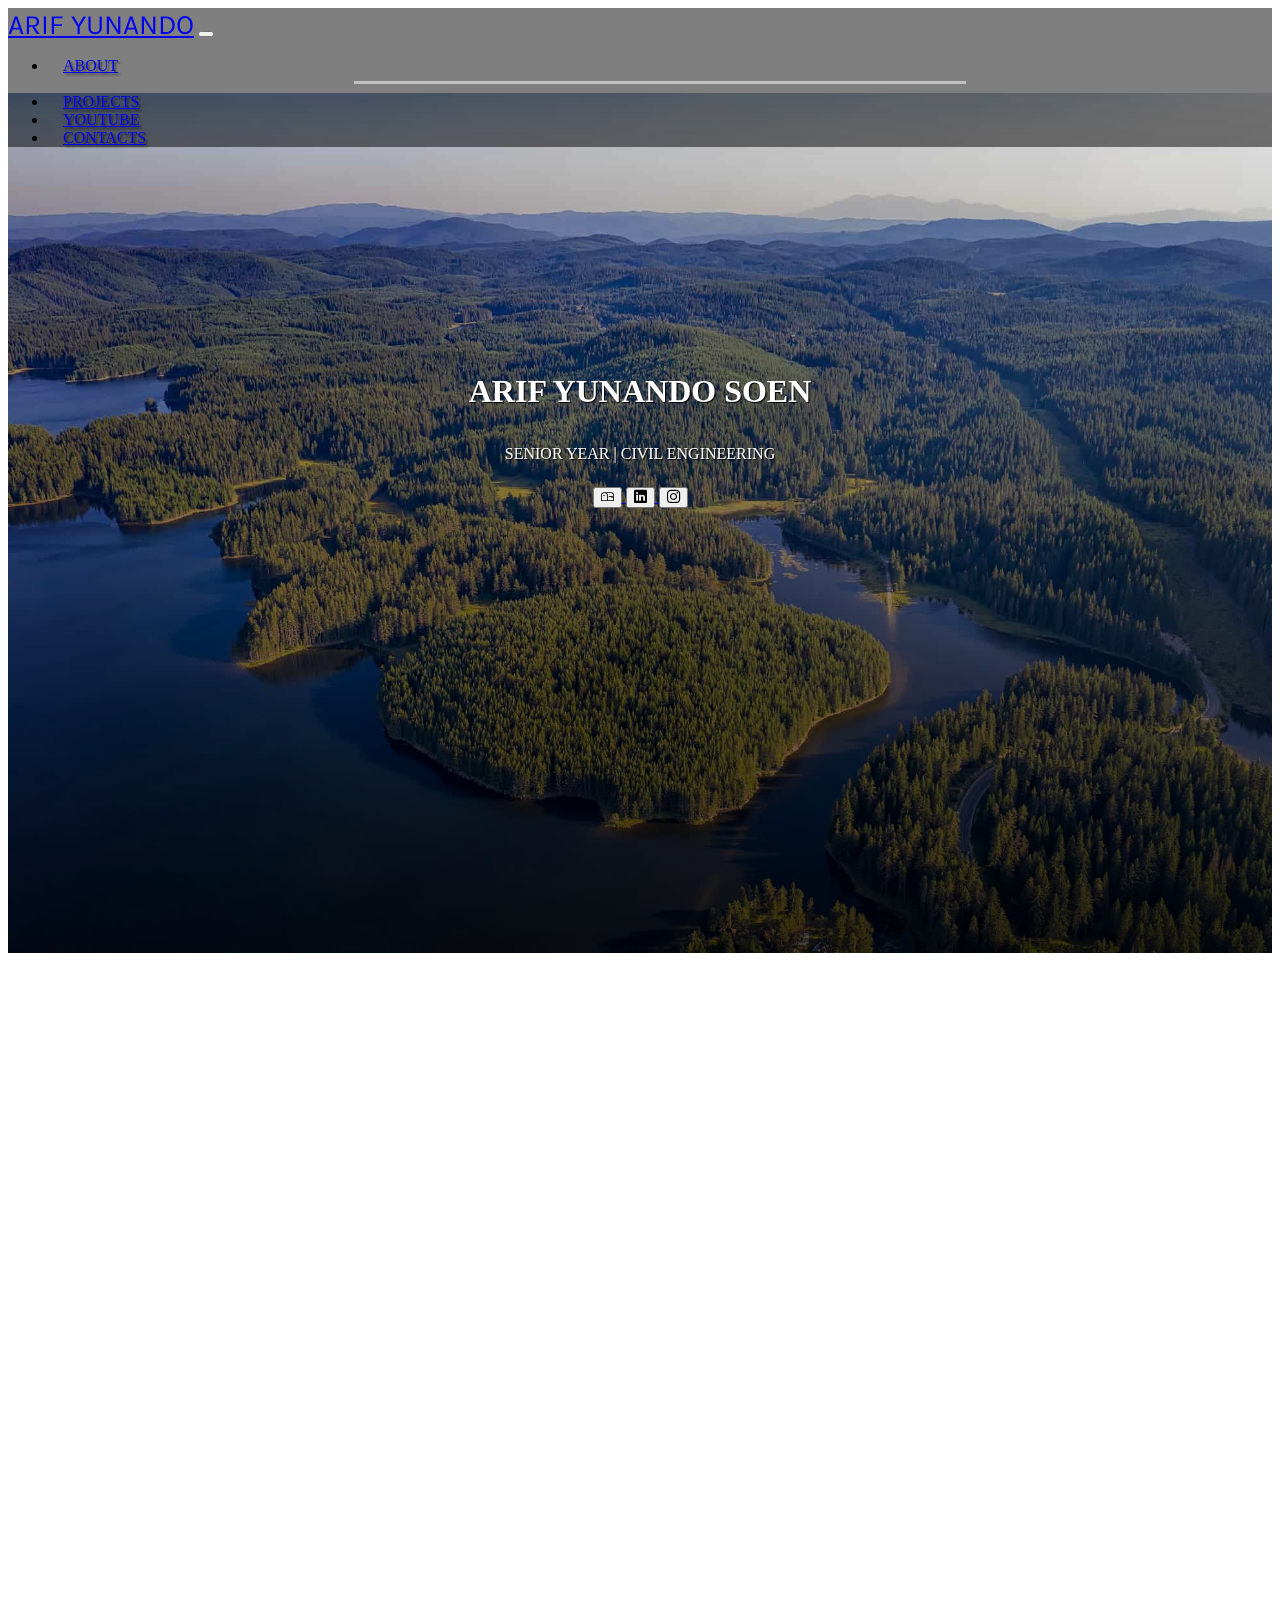
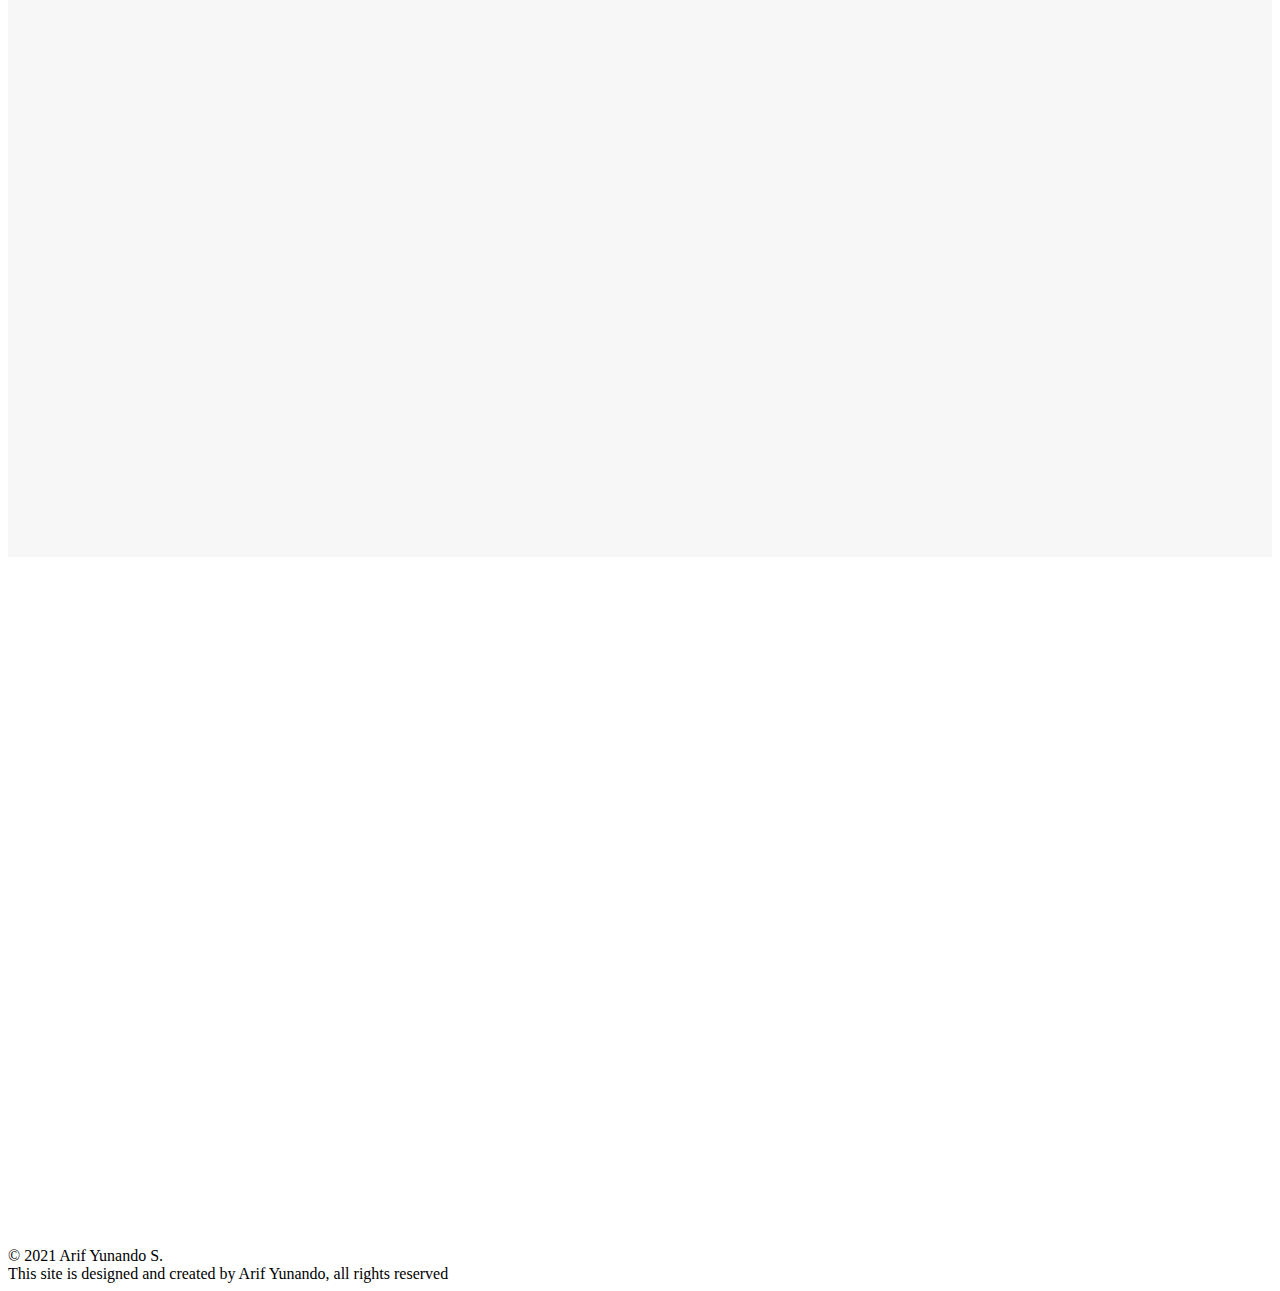
==== commit ed022985: "add animation" ====
--- a/index.html
+++ b/index.html
@@ -43,6 +43,7 @@
       rel="stylesheet"
       href="https://cdn.jsdelivr.net/npm/bootstrap-icons@1.5.0/font/bootstrap-icons.css"
     />
+    <link href="https://unpkg.com/aos@2.3.1/dist/aos.css" rel="stylesheet" />
 
     <title>Arif Yunando | Home</title>
   </head>
@@ -50,7 +51,7 @@
     <!-- NAVBAR -->
     <nav class="navbar navbar-expand-lg navbar-dark">
       <div class="container">
-        <a class="navbar-brand" href="#">ARIF YUNANDO</a>
+        <a class="navbar-brand ms-1" href="index.html">ARIF YUNANDO</a>
         <button
           class="navbar-toggler"
           type="button"
@@ -68,13 +69,13 @@
               <a class="nav-link active" aria-current="page" href="#">About</a>
             </li>
             <li class="nav-item">
-              <a class="nav-link" href="#">Projects</a>
+              <a class="nav-link" href="projects.html">Projects</a>
             </li>
             <li class="nav-item">
-              <a class="nav-link" href="#">YouTube</a>
+              <a class="nav-link" href="youtube.html">YouTube</a>
             </li>
             <li class="nav-item">
-              <a class="nav-link" href="#">Contacts</a>
+              <a class="nav-link" href="contacts.html">Contacts</a>
             </li>
           </ul>
         </div>
@@ -83,7 +84,7 @@
 
     <!-- JUMBOTRON -->
     <div class="jumbotron jumbotron-fluid">
-      <div class="container">
+      <div class="container" data-aos="zoom-in-up">
         <h1 class="display-4">ARIF YUNANDO SOEN</h1>
         <p class="lead">SENIOR YEAR | CIVIL ENGINEERING</p>
         <center>
@@ -110,7 +111,7 @@
     <section class="highlights">
       <div class="container">
         <!-- Photos and Links -->
-        <div class="row justify-content-center p-5">
+        <div class="row justify-content-center p-5" data-aos="zoom-in-up">
           <div class="col-lg-4 headshot">
             <img
               src="img/profile_compressed.jpg"
@@ -180,7 +181,7 @@
     <section class="activities">
       <div class="container">
         <div class="row justify-content-center">
-          <div class="col-lg-9">
+          <div class="col-lg-9" data-aos="fade-right">
             <h2 class="heads-1 text-center p-5">Curriculum Vitae</h2>
             <ul class="list-unstyled sub-header">
               <li class="p-3 h3">Education</li>
@@ -322,12 +323,12 @@
           </div>
           <div class="row">
             <div class="col">
-              <h3 class="heads-1 text-center p-4">
+              <h3 class="heads-1 text-center p-4" data-aos="zoom-in">
                 Organizations and Communities
               </h3>
             </div>
           </div>
-          <div class="row">
+          <div class="row" data-aos="fade-left">
             <div class="col-md-4 text-center mb-3">
               <div class="card">
                 <img src="img/psm.jpg" class="card-img-top" alt="psm" />
@@ -365,7 +366,7 @@
       </div>
     </section>
     <!-- TOOLS -->
-    <div class="row justify-content-center">
+    <div class="row justify-content-center" data-aos="zoom-out">
       <div class="col-lg-10">
         <h2 class="heads-1 text-center p-5">Technichal Tools</h2>
         <div class="row text-center">
@@ -413,5 +414,9 @@
       integrity="sha384-MrcW6ZMFYlzcLA8Nl+NtUVF0sA7MsXsP1UyJoMp4YLEuNSfAP+JcXn/tWtIaxVXM"
       crossorigin="anonymous"
     ></script>
+    <script src="https://unpkg.com/aos@2.3.1/dist/aos.js"></script>
+    <script>
+      AOS.init();
+    </script>
   </body>
 </html>
--- a/style.css
+++ b/style.css
@@ -17,7 +17,7 @@
   background-image: url("img/jumbotron-nature-bg-compressed.jpg");
   background-size: cover;
   margin-top: -75px;
-  height: 740px;
+  height: 860px;
   position: relative;
 }
 
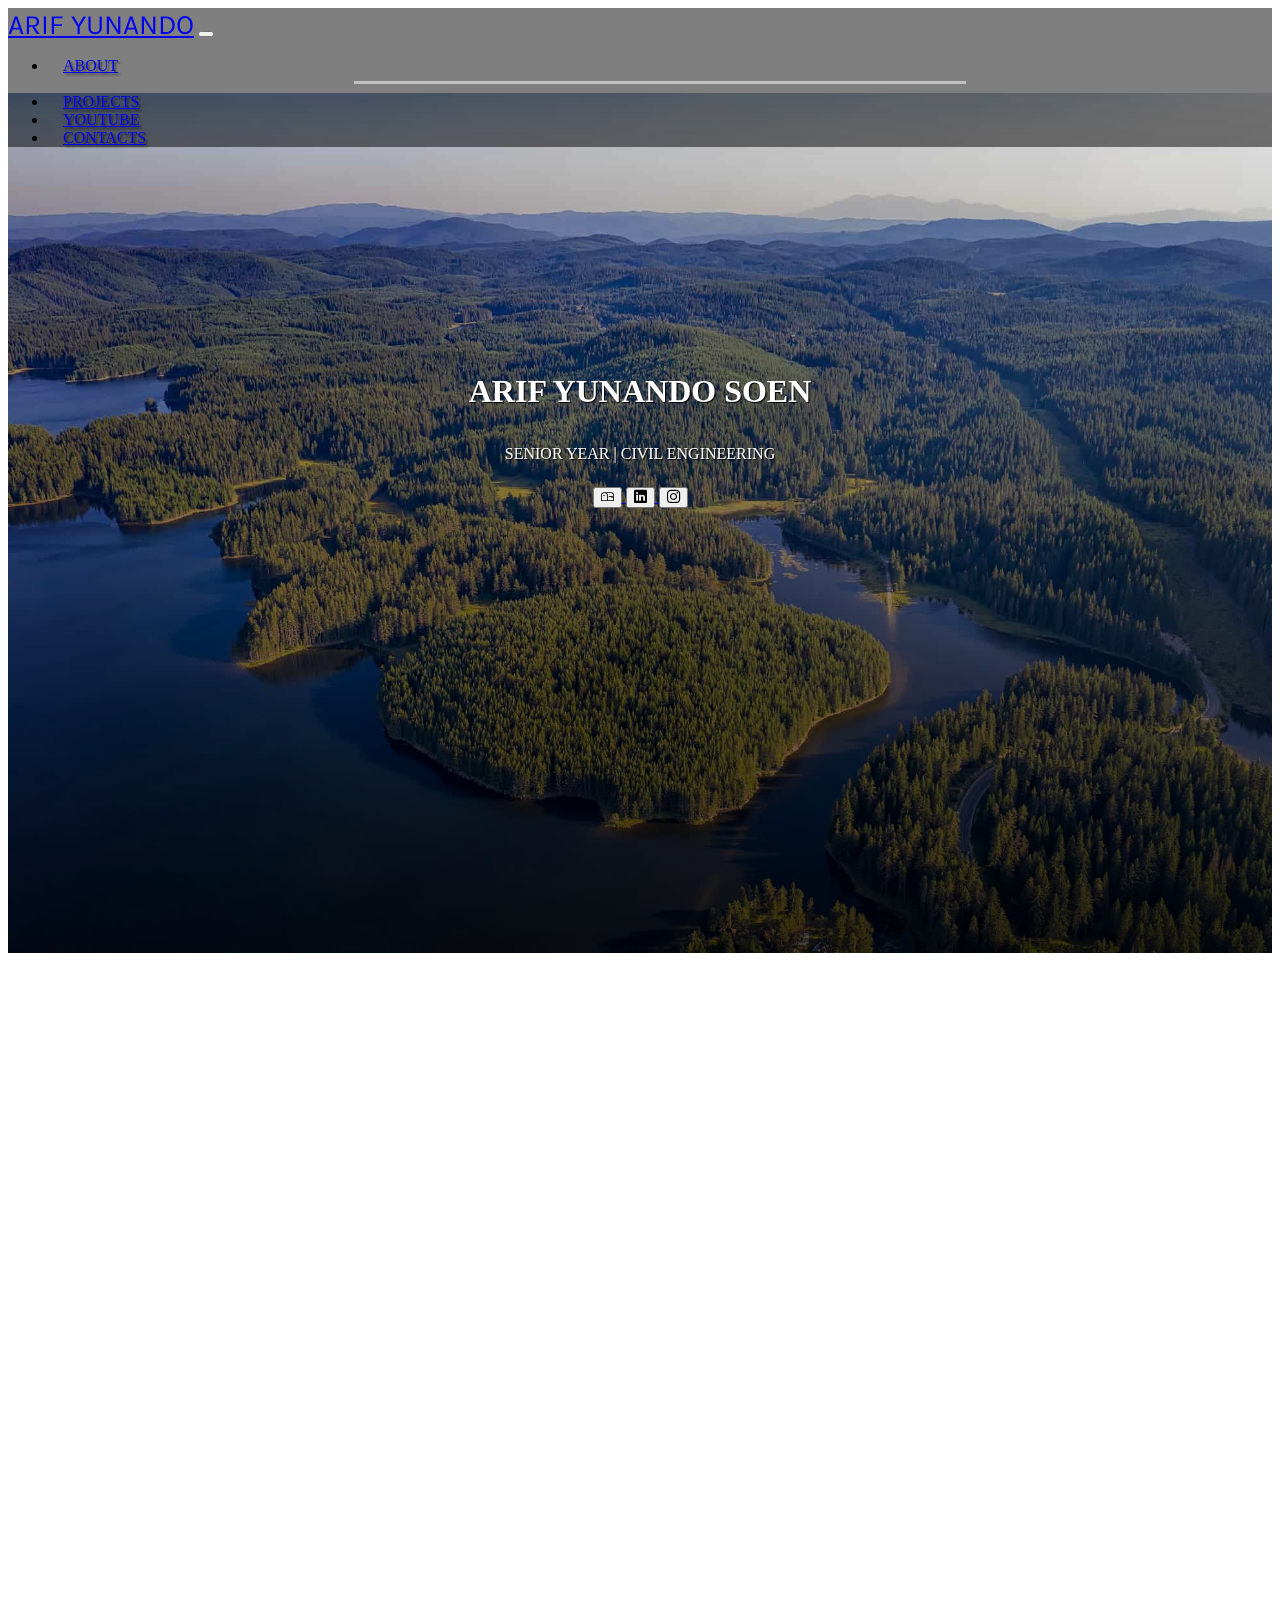
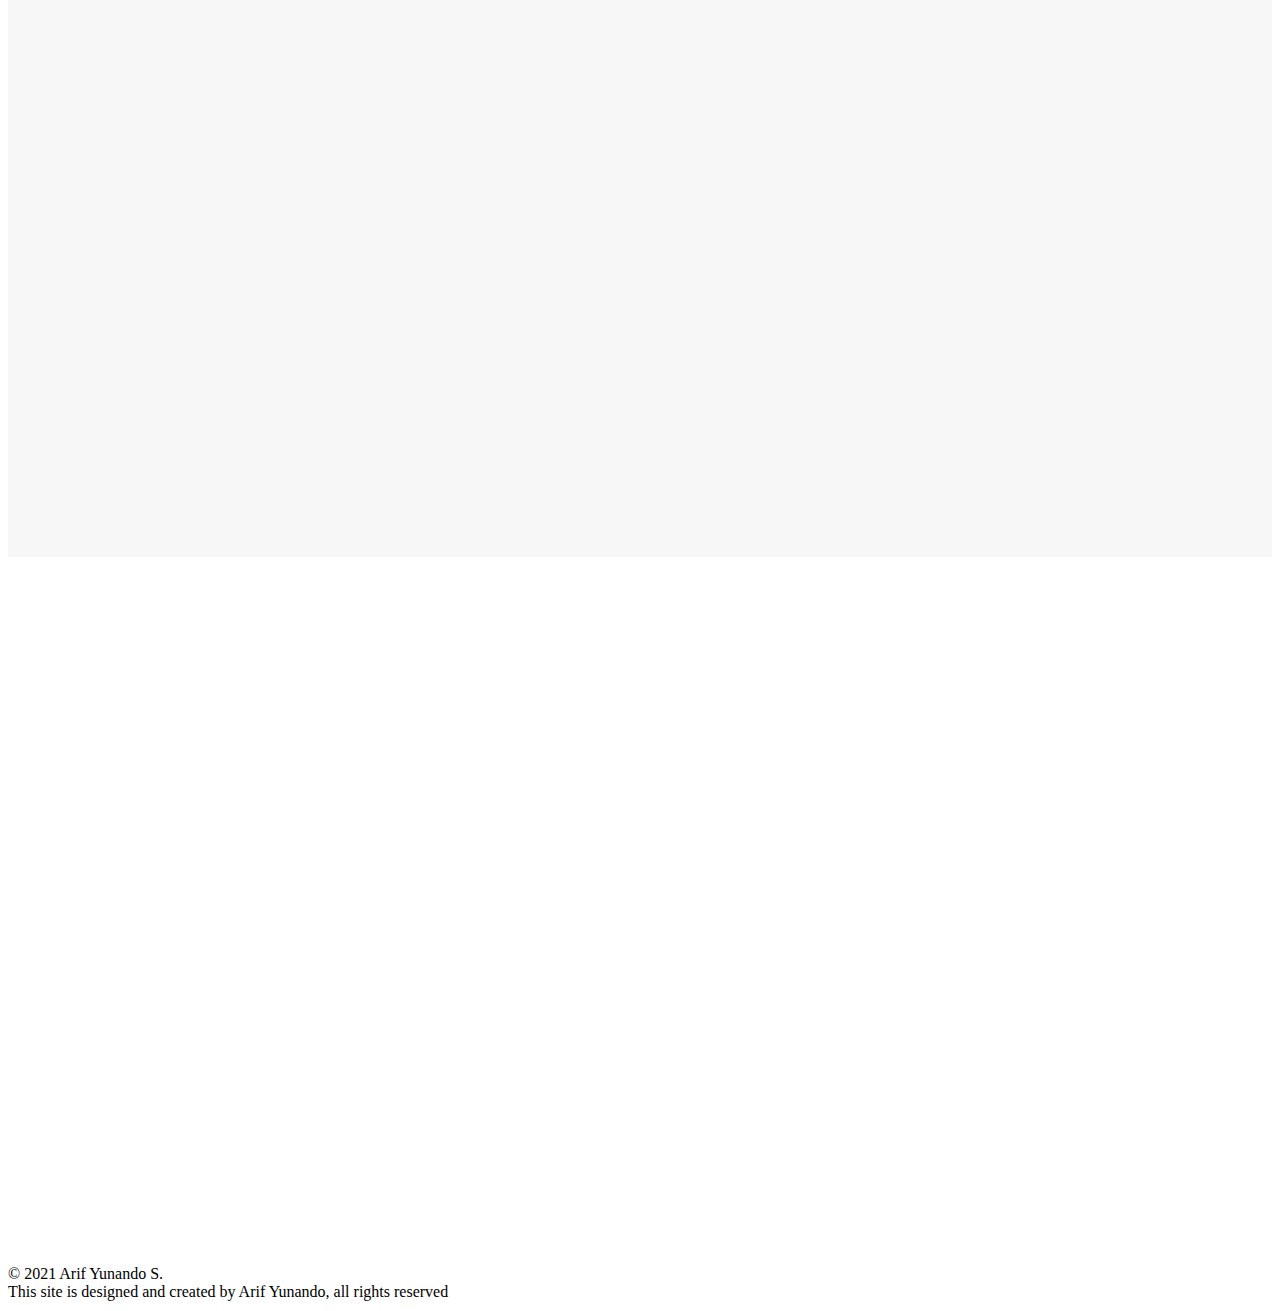
==== commit 39bee5aa: "add python certificates" ====
--- a/index.html
+++ b/index.html
@@ -373,6 +373,11 @@
           <div class="col-md-2 col-6 p-2">
             <img src="img/tools_icon/python.png" height="40" alt="python" />
             <h4>Python</h4>
+            <a
+              href="https://www.freecodecamp.org/certification/rex_admirabilis/scientific-computing-with-python-v7"
+            >
+              (FreeCodeCamp.org certificates)</a
+            >
           </div>
           <div class="col-md-2 col-6 p-2">
             <img src="img/tools_icon/cpp.png" height="40" alt="cpp" />
